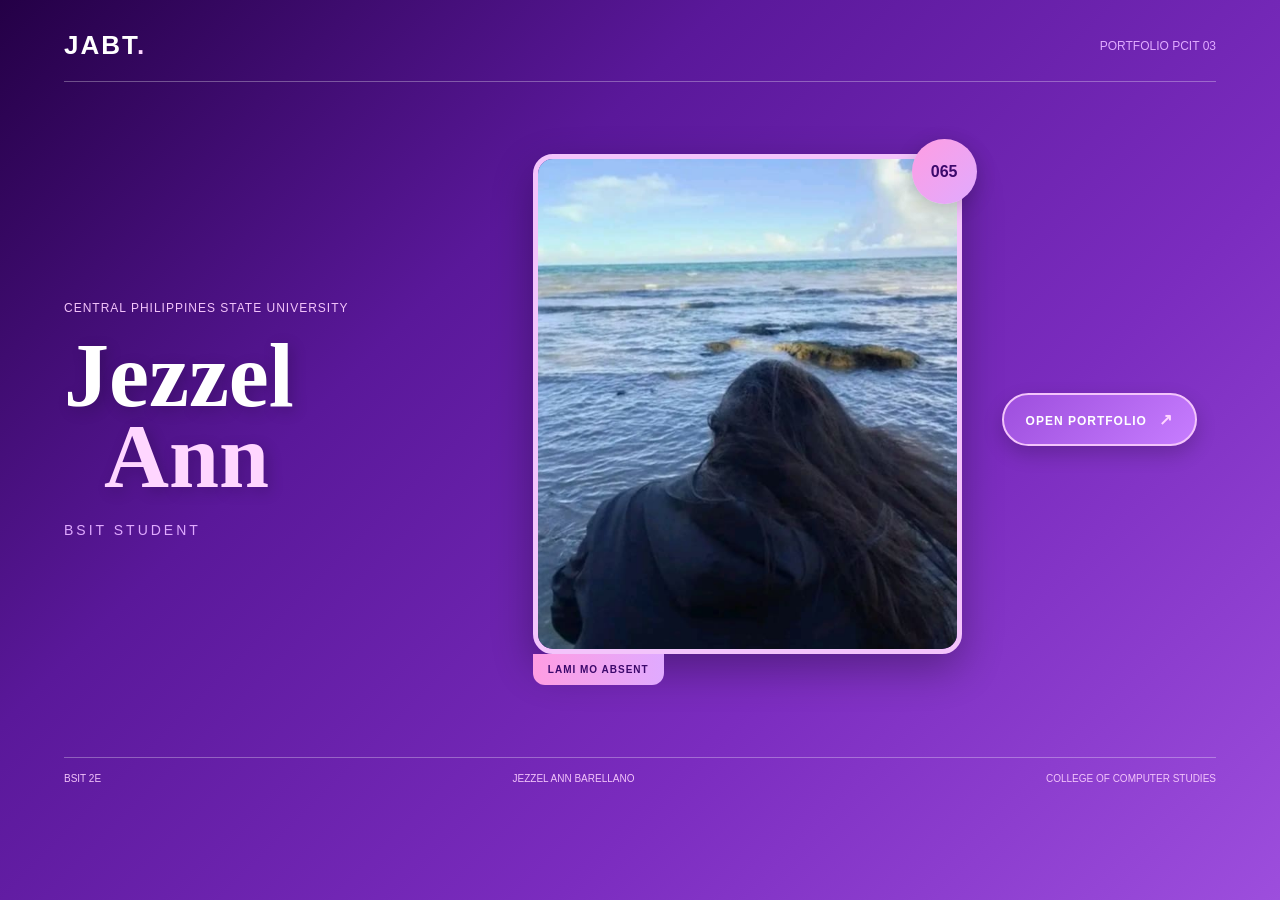
==== index.html @ ec49f02d "Initial commit" ====
<!DOCTYPE html>
<html lang="en">

<head>
    <meta charset="UTF-8">
    <meta name="viewport" content="width=device-width, initial-scale=1.0">

    <title>Jezzel Ann | Portfolio</title>

    <link rel="stylesheet" href="zel.css">
</head>

<body class="cover-page">

    <main class="cover">

        <!-- HEADER -->
        <header class="cover-header">

            <div class="cover-logo">
                JABT<span>.</span>
            </div>

            <div class="cover-issue">
                PORTFOLIO PCIT 03
            </div>

        </header>


        <!-- MAIN CONTENT -->
        <div class="cover-main">

            <!-- NAME -->
            <div class="cover-heading">

                <p class="cover-kicker">
                    CENTRAL PHILIPPINES STATE UNIVERSITY
                </p>

                <h1>
                    Jezzel
                    <span>Ann</span>
                </h1>

                <p class="cover-role">
                    BSIT STUDENT
                </p>

            </div>


            <!-- PHOTO -->
            <div class="cover-photo">

                <div class="photo-number">
                    065
                </div>

                <img src="6jk.jpg" alt="Jezzel Ann Barellano">

                <div class="photo-caption">
                    LAMI MO ABSENT
                </div>

            </div>


            <!-- BUTTON -->
            <div class="cover-story">

                <a href="home.html" class="open-button">
                    OPEN PORTFOLIO
                    <span>↗</span>
                </a>

            </div>

        </div>


        <!-- FOOTER -->
        <footer class="cover-footer">

            <span>BSIT 2E</span>

            <span>JEZZEL ANN BARELLANO</span>

            <span>COLLEGE OF COMPUTER STUDIES</span>

        </footer>

    </main>

</body>

</html>
---- zel.css ----
/* =====================================
   GENERAL
===================================== */

* {
    margin: 0;
    padding: 0;
    box-sizing: border-box;
}

body {
    font-family: Arial, sans-serif;
    color: #2d0a4e;

    background:
        linear-gradient(135deg, #f8f0ff, #ead7ff, #fcecff);

    min-height: 100vh;
}


/* =====================================
   FRONT COVER
===================================== */

.cover-page {
    min-height: 100vh;

    color: white;

    background:
        linear-gradient(
            135deg,
            #240046,
            #5a189a,
            #7b2cbf,
            #9d4edd
        );
}


.cover {
    min-height: 100vh;
    padding: 30px 5%;
}


/* =====================================
   COVER HEADER
===================================== */

.cover-header {
    display: flex;
    justify-content: space-between;
    align-items: center;

    padding-bottom: 20px;

    border-bottom: 1px solid rgba(255, 255, 255, 0.3);
}


.cover-logo {
    font-size: 26px;
    font-weight: bold;
    letter-spacing: 2px;
}


.cover-logo span {
    color: #ffd6ff;
}


.cover-issue {
    font-size: 12px;
    color: #e0aaff;
}


/* =====================================
   COVER CONTENT
===================================== */

.cover-main {
    display: grid;

    grid-template-columns: 1fr 1fr 0.5fr;

    gap: 40px;

    align-items: center;

    min-height: 75vh;
}


/* =====================================
   NAME
===================================== */

.cover-kicker {
    color: #f3c4fb;

    font-size: 12px;

    letter-spacing: 1px;

    margin-bottom: 20px;
}


.cover-heading h1 {
    font-family: Georgia, serif;

    font-size: 90px;

    line-height: 0.9;

    text-shadow:
        4px 4px 15px rgba(0, 0, 0, 0.2);
}


.cover-heading h1 span {
    display: block;

    color: #ffd6ff;

    margin-left: 40px;
}


.cover-role {
    margin-top: 25px;

    font-size: 14px;

    letter-spacing: 3px;

    color: #e0aaff;
}


/* =====================================
   PHOTO
===================================== */

.cover-photo {
    position: relative;

    border-radius: 20px;

    overflow: visible;
}


.cover-photo img {
    width: 100%;

    height: 500px;

    object-fit: cover;

    display: block;

    border-radius: 20px;

    border: 5px solid #f3c4fb;

    box-shadow:
        0 15px 40px rgba(0, 0, 0, 0.3);
}


.photo-number {
    position: absolute;

    top: -15px;

    right: -15px;

    width: 65px;

    height: 65px;

    background:
        linear-gradient(
            135deg,
            #ff9de2,
            #e0aaff
        );

    color: #3c096c;

    border-radius: 50%;

    display: flex;

    align-items: center;

    justify-content: center;

    font-weight: bold;

    z-index: 2;

    box-shadow:
        0 5px 20px rgba(0, 0, 0, 0.2);
}


.photo-caption {
    display: inline-block;

    background:
        linear-gradient(
            90deg,
            #ff9de2,
            #e0aaff
        );

    color: #3c096c;

    padding: 10px 15px;

    border-radius: 0 0 12px 12px;

    font-size: 10px;

    font-weight: bold;

    letter-spacing: 1px;
}


/* =====================================
   OPEN BUTTON
===================================== */

.open-button {
    display: inline-block;

    color: white;

    text-decoration: none;

    background:
        linear-gradient(
            135deg,
            #9d4edd,
            #c77dff
        );

    border: 2px solid #f3c4fb;

    border-radius: 30px;

    padding: 15px 22px;

    font-size: 12px;

    font-weight: bold;

    letter-spacing: 1px;

    box-shadow:
        0 8px 20px rgba(0, 0, 0, 0.2);

    transition: 0.3s;
}


.open-button span {
    color: #ffd6ff;

    margin-left: 8px;

    font-size: 16px;
}


.open-button:hover {
    transform: translateY(-5px) scale(1.05);

    background:
        linear-gradient(
            135deg,
            #ff9de2,
            #c77dff
        );

    color: #3c096c;
}


.open-button:hover span {
    color: #3c096c;
}


/* =====================================
   COVER FOOTER
===================================== */

.cover-footer {
    display: flex;

    justify-content: space-between;

    border-top:
        1px solid rgba(255, 255, 255, 0.3);

    padding-top: 15px;

    color: #f3c4fb;

    font-size: 10px;
}


/* =====================================
   HOME PAGE HEADER
===================================== */

.site-header {
    display: flex;

    justify-content: space-between;

    align-items: center;

    padding: 30px 8%;

    background:
        linear-gradient(
            135deg,
            #3c096c,
            #7b2cbf,
            #9d4edd
        );

    color: white;

    border-bottom:
        5px solid #ff9de2;
}


.header-left p {
    color: #f3c4fb;

    font-size: 11px;

    margin-bottom: 10px;

    letter-spacing: 2px;
}


.header-left h1 {
    font-family: Georgia, serif;

    font-size: 42px;
}


.header-left span {
    color: #e0aaff;

    display: block;

    margin-top: 8px;
}


/* =====================================
   BACK BUTTON
===================================== */

.back-button {
    color: #3c096c;

    background: #ffd6ff;

    text-decoration: none;

    padding: 13px 20px;

    border-radius: 25px;

    font-size: 12px;

    font-weight: bold;

    transition: 0.3s;
}


.back-button:hover {
    background: #ff9de2;

    color: #240046;

    transform: scale(1.05);
}


/* =====================================
   ABOUT
===================================== */

.about {
    max-width: 1100px;

    margin: auto;

    padding: 80px 8% 40px;
}


.section-title {
    color: #7b2cbf;

    font-size: 12px;

    font-weight: bold;

    letter-spacing: 2px;

    margin-bottom: 20px;
}


.about h2 {
    font-family: Georgia, serif;

    font-size: 60px;

    margin-bottom: 25px;

    color: #5a189a;
}


.about-text {
    max-width: 650px;

    color: #5a3b72;

    font-size: 17px;

    line-height: 1.7;
}


/* =====================================
   CARDS
===================================== */

.cards {
    max-width: 1100px;

    margin: auto;

    padding: 20px 8% 80px;

    display: grid;

    grid-template-columns: 1fr 1fr;

    gap: 25px;
}


.card {
    background:
        linear-gradient(
            135deg,
            #ffffff,
            #f9edff
        );

    border: 2px solid #e0aaff;

    padding: 30px;

    min-height: 250px;

    border-radius: 20px;

    box-shadow:
        0 10px 30px rgba(90, 24, 154, 0.12);

    transition: 0.3s;
}


.card:hover {
    transform:
        translateY(-8px);

    box-shadow:
        0 18px 40px rgba(90, 24, 154, 0.25);

    border-color: #9d4edd;
}


.card > span {
    color: #9d4edd;

    font-size: 12px;

    font-weight: bold;
}


.card h2 {
    font-family: Georgia, serif;

    font-size: 32px;

    margin: 20px 0;

    color: #5a189a;
}


.card p {
    color: #604b70;

    line-height: 1.7;

    margin-bottom: 12px;
}


/* =====================================
   HOBBIES
===================================== */

.card ul {
    list-style: none;
}


.card li {
    padding: 12px 0;

    border-bottom:
        1px solid #e0aaff;

    color: #604b70;
}


.card li::before {
    content: "💜 ";

}


/* =====================================
   GALLERY
===================================== */

.gallery-card {
    grid-column: span 2;
}


.gallery {
    margin-top: 20px;
}


.gallery img {
    width: 100%;

    height: 450px;

    object-fit: cover;

    display: block;

    border-radius: 15px;

    border: 4px solid #c77dff;

    box-shadow:
        0 10px 30px rgba(90, 24, 154, 0.2);
}


/* =====================================
   CONTACT
===================================== */

.contact-card {
    grid-column: span 2;
}


.contact-card strong {
    color: #7b2cbf;
}


/* =====================================
   FOOTER
===================================== */

body:not(.cover-page) footer {
    background:
        linear-gradient(
            135deg,
            #240046,
            #5a189a,
            #7b2cbf
        );

    color: #f3c4fb;

    padding: 25px 8%;

    display: flex;

    justify-content: space-between;

    font-size: 12px;
}


/* =====================================
   TABLET
===================================== */

@media screen and (max-width: 900px) {

    .cover-main {
        grid-template-columns: 1fr 1fr;
    }

    .cover-heading {
        grid-column: span 2;
    }

    .cards {
        grid-template-columns: 1fr;
    }

    .gallery-card {
        grid-column: span 1;
    }

    .contact-card {
        grid-column: span 1;
    }

}


/* =====================================
   PHONE
===================================== */

@media screen and (max-width: 600px) {

    .cover {
        padding: 20px;
    }

    .cover-main {
        display: block;

        padding-top: 50px;
    }

    .cover-heading h1 {
        font-size: 65px;
    }

    .cover-photo {
        width: 90%;

        margin: 50px auto;
    }

    .cover-photo img {
        height: 400px;
    }

    .cover-footer {
        display: block;
    }

    .cover-footer span {
        display: block;

        margin-bottom: 8px;
    }


    /* HOME */

    .site-header {
        display: block;

        padding: 25px 5%;
    }

    .header-left h1 {
        font-size: 32px;
    }

    .back-button {
        display: inline-block;

        margin-top: 20px;
    }

    .about {
        padding: 60px 5% 30px;
    }

    .about h2 {
        font-size: 42px;
    }

    .cards {
        display: block;

        padding: 20px 5% 60px;
    }

    .card {
        margin-bottom: 20px;
    }

    .gallery-card,
    .contact-card {
        width: 100%;
    }

    .gallery img {
        height: 350px;
    }

    body:not(.cover-page) footer {
        display: block;
    }

    body:not(.cover-page) footer p {
        margin-bottom: 10px;
    }

}
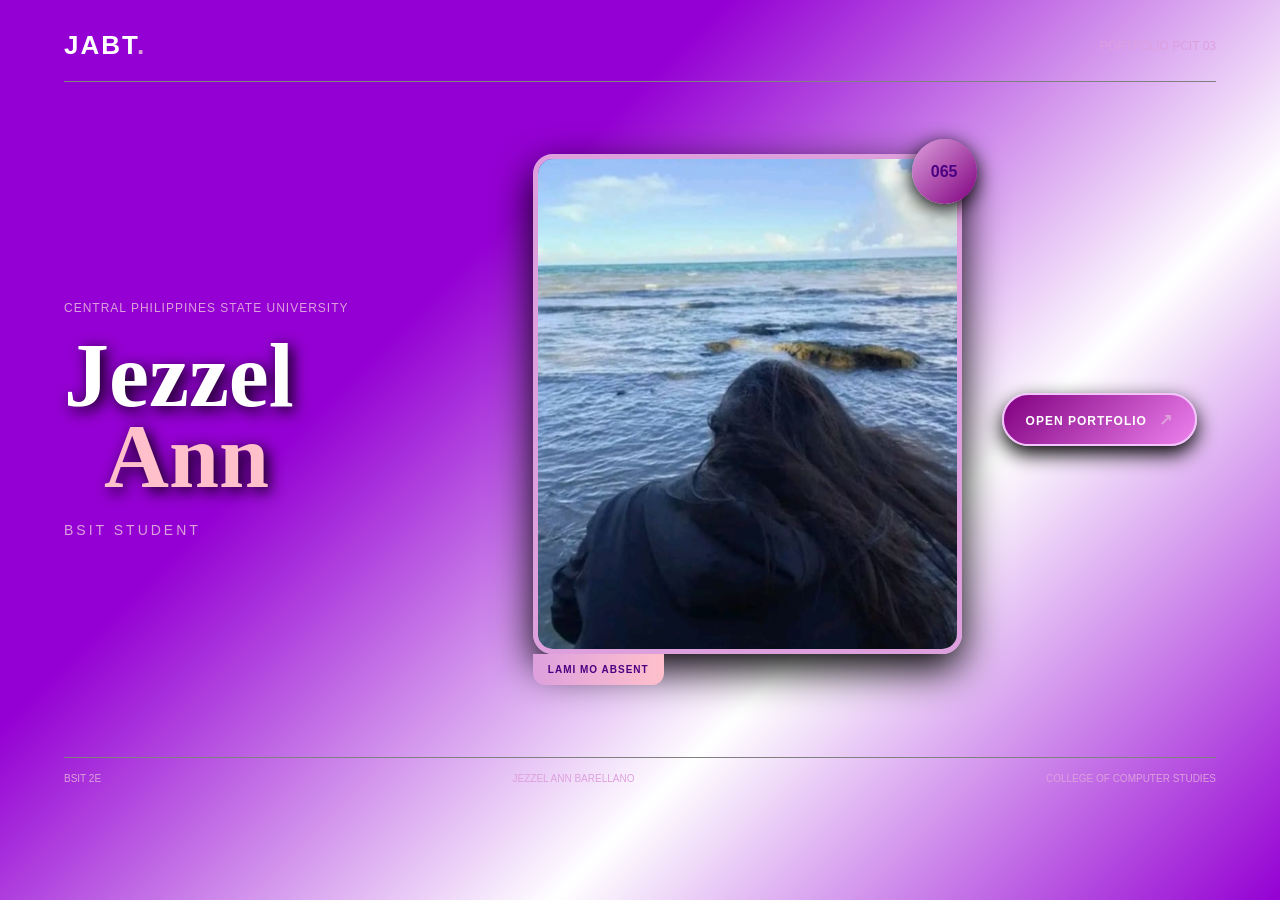
==== commit d8e2675e: "modified:   home.html 	modified:   index.html 	modified:   zel.css" ====
--- a/index.html
+++ b/index.html
@@ -14,7 +14,7 @@
 
     <main class="cover">
 
-        <!-- HEADER -->
+        
         <header class="cover-header">
 
             <div class="cover-logo">
@@ -27,11 +27,9 @@
 
         </header>
 
-
-        <!-- MAIN CONTENT -->
         <div class="cover-main">
 
-            <!-- NAME -->
+    
             <div class="cover-heading">
 
                 <p class="cover-kicker">
@@ -50,7 +48,6 @@
             </div>
 
 
-            <!-- PHOTO -->
             <div class="cover-photo">
 
                 <div class="photo-number">
@@ -66,7 +63,6 @@
             </div>
 
 
-            <!-- BUTTON -->
             <div class="cover-story">
 
                 <a href="home.html" class="open-button">
@@ -78,8 +74,6 @@
 
         </div>
 
-
-        <!-- FOOTER -->
         <footer class="cover-footer">
 
             <span>BSIT 2E</span>
--- a/zel.css
+++ b/zel.css
@@ -1,7 +1,3 @@
-/* =====================================
-   GENERAL
-===================================== */
-
 * {
     margin: 0;
     padding: 0;
@@ -10,18 +6,13 @@
 
 body {
     font-family: Arial, sans-serif;
-    color: #2d0a4e;
-
-    background:
-        linear-gradient(135deg, #f8f0ff, #ead7ff, #fcecff);
+    color:darkviolet;
+
+    background:
+        linear-gradient(135deg,white,white,white);
 
     min-height: 100vh;
 }
-
-
-/* =====================================
-   FRONT COVER
-===================================== */
 
 .cover-page {
     min-height: 100vh;
@@ -31,10 +22,10 @@
     background:
         linear-gradient(
             135deg,
-            #240046,
-            #5a189a,
-            #7b2cbf,
-            #9d4edd
+            darkviolet,
+            darkviolet,
+            white,
+            darkviolet
         );
 }
 
@@ -43,11 +34,6 @@
     min-height: 100vh;
     padding: 30px 5%;
 }
-
-
-/* =====================================
-   COVER HEADER
-===================================== */
 
 .cover-header {
     display: flex;
@@ -56,7 +42,7 @@
 
     padding-bottom: 20px;
 
-    border-bottom: 1px solid rgba(255, 255, 255, 0.3);
+    border-bottom: 1px solid grey;
 }
 
 
@@ -68,19 +54,14 @@
 
 
 .cover-logo span {
-    color: #ffd6ff;
+    color: plum;
 }
 
 
 .cover-issue {
     font-size: 12px;
-    color: #e0aaff;
-}
-
-
-/* =====================================
-   COVER CONTENT
-===================================== */
+    color: plum;
+}
 
 .cover-main {
     display: grid;
@@ -94,13 +75,8 @@
     min-height: 75vh;
 }
 
-
-/* =====================================
-   NAME
-===================================== */
-
 .cover-kicker {
-    color: #f3c4fb;
+    color: plum;
 
     font-size: 12px;
 
@@ -118,14 +94,14 @@
     line-height: 0.9;
 
     text-shadow:
-        4px 4px 15px rgba(0, 0, 0, 0.2);
+        4px 4px 15px black;
 }
 
 
 .cover-heading h1 span {
     display: block;
 
-    color: #ffd6ff;
+    color: pink;
 
     margin-left: 40px;
 }
@@ -138,13 +114,9 @@
 
     letter-spacing: 3px;
 
-    color: #e0aaff;
-}
-
-
-/* =====================================
-   PHOTO
-===================================== */
+    color: plum;
+}
+
 
 .cover-photo {
     position: relative;
@@ -166,10 +138,10 @@
 
     border-radius: 20px;
 
-    border: 5px solid #f3c4fb;
+    border: 5px solid plum;
 
     box-shadow:
-        0 15px 40px rgba(0, 0, 0, 0.3);
+        0 15px 40px black;
 }
 
 
@@ -187,11 +159,11 @@
     background:
         linear-gradient(
             135deg,
-            #ff9de2,
-            #e0aaff
-        );
-
-    color: #3c096c;
+            plum,
+            purple
+        );
+
+    color: indigo;
 
     border-radius: 50%;
 
@@ -206,7 +178,7 @@
     z-index: 2;
 
     box-shadow:
-        0 5px 20px rgba(0, 0, 0, 0.2);
+        0 5px 20px black
 }
 
 
@@ -216,11 +188,11 @@
     background:
         linear-gradient(
             90deg,
-            #ff9de2,
-            #e0aaff
-        );
-
-    color: #3c096c;
+            plum,
+            pink
+        );
+
+    color: indigo;
 
     padding: 10px 15px;
 
@@ -232,11 +204,6 @@
 
     letter-spacing: 1px;
 }
-
-
-/* =====================================
-   OPEN BUTTON
-===================================== */
 
 .open-button {
     display: inline-block;
@@ -248,8 +215,8 @@
     background:
         linear-gradient(
             135deg,
-            #9d4edd,
-            #c77dff
+            purple,
+            violet
         );
 
     border: 2px solid #f3c4fb;
@@ -261,18 +228,17 @@
     font-size: 12px;
 
     font-weight: bold;
-
     letter-spacing: 1px;
 
     box-shadow:
-        0 8px 20px rgba(0, 0, 0, 0.2);
+        0 8px 20px black;
 
     transition: 0.3s;
 }
 
 
 .open-button span {
-    color: #ffd6ff;
+    color: plum;
 
     margin-left: 8px;
 
@@ -286,22 +252,17 @@
     background:
         linear-gradient(
             135deg,
-            #ff9de2,
-            #c77dff
-        );
-
-    color: #3c096c;
+            plum,
+            violet
+        );
+
+    color: indigo;
 }
 
 
 .open-button:hover span {
-    color: #3c096c;
-}
-
-
-/* =====================================
-   COVER FOOTER
-===================================== */
+    color: indigo;
+}
 
 .cover-footer {
     display: flex;
@@ -309,19 +270,14 @@
     justify-content: space-between;
 
     border-top:
-        1px solid rgba(255, 255, 255, 0.3);
+        1px solid gray;
 
     padding-top: 15px;
 
-    color: #f3c4fb;
+    color: plum;
 
     font-size: 10px;
 }
-
-
-/* =====================================
-   HOME PAGE HEADER
-===================================== */
 
 .site-header {
     display: flex;
@@ -335,20 +291,20 @@
     background:
         linear-gradient(
             135deg,
-            #3c096c,
-            #7b2cbf,
-            #9d4edd
+            indigo,
+            purple,
+            violet
         );
 
     color: white;
 
     border-bottom:
-        5px solid #ff9de2;
+        5px solid plum;
 }
 
 
 .header-left p {
-    color: #f3c4fb;
+    color: pink;
 
     font-size: 11px;
 
@@ -366,22 +322,17 @@
 
 
 .header-left span {
-    color: #e0aaff;
+    color: plum;
 
     display: block;
 
     margin-top: 8px;
 }
 
-
-/* =====================================
-   BACK BUTTON
-===================================== */
-
 .back-button {
-    color: #3c096c;
-
-    background: #ffd6ff;
+    color: indigo;
+
+    background: white;
 
     text-decoration: none;
 
@@ -398,17 +349,12 @@
 
 
 .back-button:hover {
-    background: #ff9de2;
-
-    color: #240046;
+    background: plum;
+
+    color: indigo;
 
     transform: scale(1.05);
 }
-
-
-/* =====================================
-   ABOUT
-===================================== */
 
 .about {
     max-width: 1100px;
@@ -420,7 +366,7 @@
 
 
 .section-title {
-    color: #7b2cbf;
+    color: purple;
 
     font-size: 12px;
 
@@ -439,24 +385,19 @@
 
     margin-bottom: 25px;
 
-    color: #5a189a;
+    color: indigo;
 }
 
 
 .about-text {
     max-width: 650px;
 
-    color: #5a3b72;
+    color: purple;
 
     font-size: 17px;
 
     line-height: 1.7;
 }
-
-
-/* =====================================
-   CARDS
-===================================== */
 
 .cards {
     max-width: 1100px;
@@ -477,11 +418,11 @@
     background:
         linear-gradient(
             135deg,
-            #ffffff,
-            #f9edff
-        );
-
-    border: 2px solid #e0aaff;
+            white,
+            white
+        );
+
+    border: 2px solid violet;
 
     padding: 30px;
 
@@ -490,7 +431,7 @@
     border-radius: 20px;
 
     box-shadow:
-        0 10px 30px rgba(90, 24, 154, 0.12);
+        0 10px 30px black;
 
     transition: 0.3s;
 }
@@ -501,14 +442,14 @@
         translateY(-8px);
 
     box-shadow:
-        0 18px 40px rgba(90, 24, 154, 0.25);
-
-    border-color: #9d4edd;
+        0 18px 40px darkviolet;
+
+    border-color:purple;
 }
 
 
 .card > span {
-    color: #9d4edd;
+    color: purple;
 
     font-size: 12px;
 
@@ -523,22 +464,17 @@
 
     margin: 20px 0;
 
-    color: #5a189a;
+    color: darkviolet;
 }
 
 
 .card p {
-    color: #604b70;
+    color: violet;
 
     line-height: 1.7;
 
     margin-bottom: 12px;
 }
-
-
-/* =====================================
-   HOBBIES
-===================================== */
 
 .card ul {
     list-style: none;
@@ -549,9 +485,9 @@
     padding: 12px 0;
 
     border-bottom:
-        1px solid #e0aaff;
-
-    color: #604b70;
+        1px solid plum;
+
+    color: indigo;
 }
 
 
@@ -560,11 +496,6 @@
 
 }
 
-
-/* =====================================
-   GALLERY
-===================================== */
-
 .gallery-card {
     grid-column: span 2;
 }
@@ -586,16 +517,11 @@
 
     border-radius: 15px;
 
-    border: 4px solid #c77dff;
+    border: 4px solid purple;
 
     box-shadow:
-        0 10px 30px rgba(90, 24, 154, 0.2);
-}
-
-
-/* =====================================
-   CONTACT
-===================================== */
+        0 10px 30px darkviolet;
+}
 
 .contact-card {
     grid-column: span 2;
@@ -607,20 +533,16 @@
 }
 
 
-/* =====================================
-   FOOTER
-===================================== */
-
 body:not(.cover-page) footer {
     background:
         linear-gradient(
             135deg,
-            #240046,
-            #5a189a,
-            #7b2cbf
-        );
-
-    color: #f3c4fb;
+            darkviolet,
+            darkviolet,
+             darkviolet
+        );
+
+    color:plum;
 
     padding: 25px 8%;
 
@@ -630,11 +552,6 @@
 
     font-size: 12px;
 }
-
-
-/* =====================================
-   TABLET
-===================================== */
 
 @media screen and (max-width: 900px) {
 
@@ -660,11 +577,6 @@
 
 }
 
-
-/* =====================================
-   PHONE
-===================================== */
-
 @media screen and (max-width: 600px) {
 
     .cover {
@@ -700,9 +612,6 @@
 
         margin-bottom: 8px;
     }
-
-
-    /* HOME */
 
     .site-header {
         display: block;
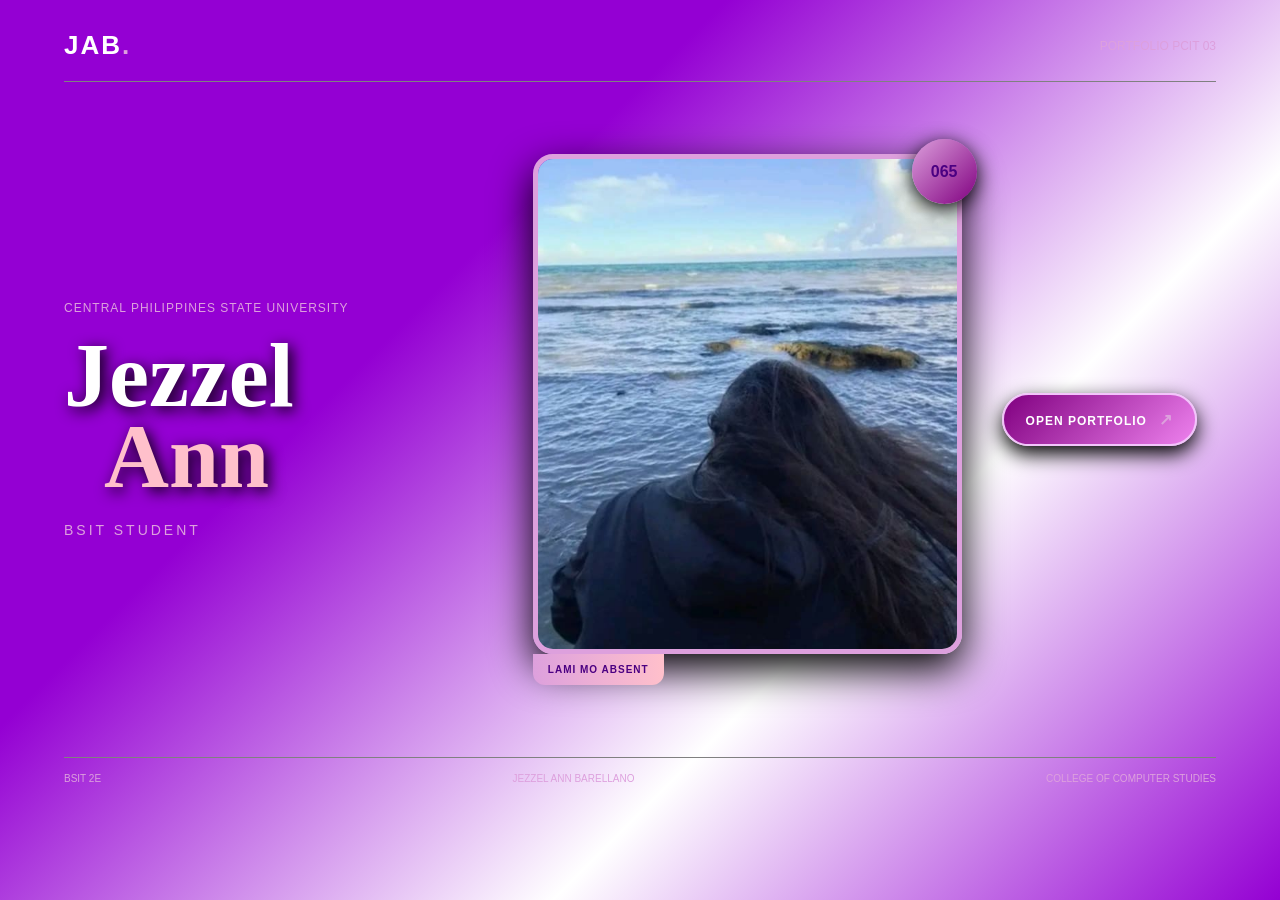
==== commit 41cc7e8a: "modified:   home.html 	modified:   index.html 	deleted:    style.ccs" ====
--- a/index.html
+++ b/index.html
@@ -18,7 +18,7 @@
         <header class="cover-header">
 
             <div class="cover-logo">
-                JABT<span>.</span>
+                JAB<span>.</span>
             </div>
 
             <div class="cover-issue">
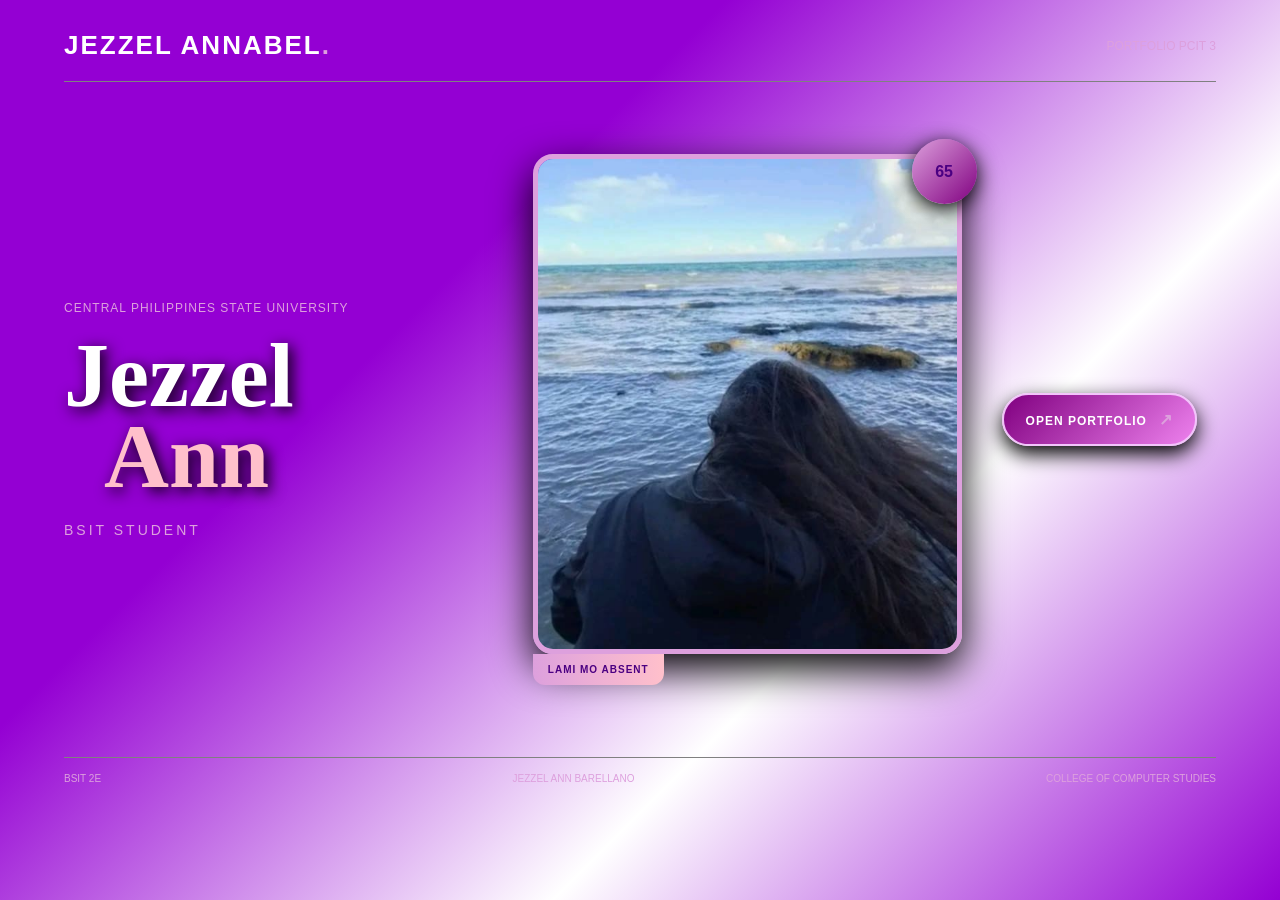
==== commit e2ccd936: "modified:   index.html" ====
--- a/index.html
+++ b/index.html
@@ -18,11 +18,11 @@
         <header class="cover-header">
 
             <div class="cover-logo">
-                JAB<span>.</span>
+                JEZZEL ANNABEL<span>.</span>
             </div>
 
             <div class="cover-issue">
-                PORTFOLIO PCIT 03
+                PORTFOLIO PCIT 3
             </div>
 
         </header>
@@ -51,7 +51,7 @@
             <div class="cover-photo">
 
                 <div class="photo-number">
-                    065
+                    65
                 </div>
 
                 <img src="6jk.jpg" alt="Jezzel Ann Barellano">
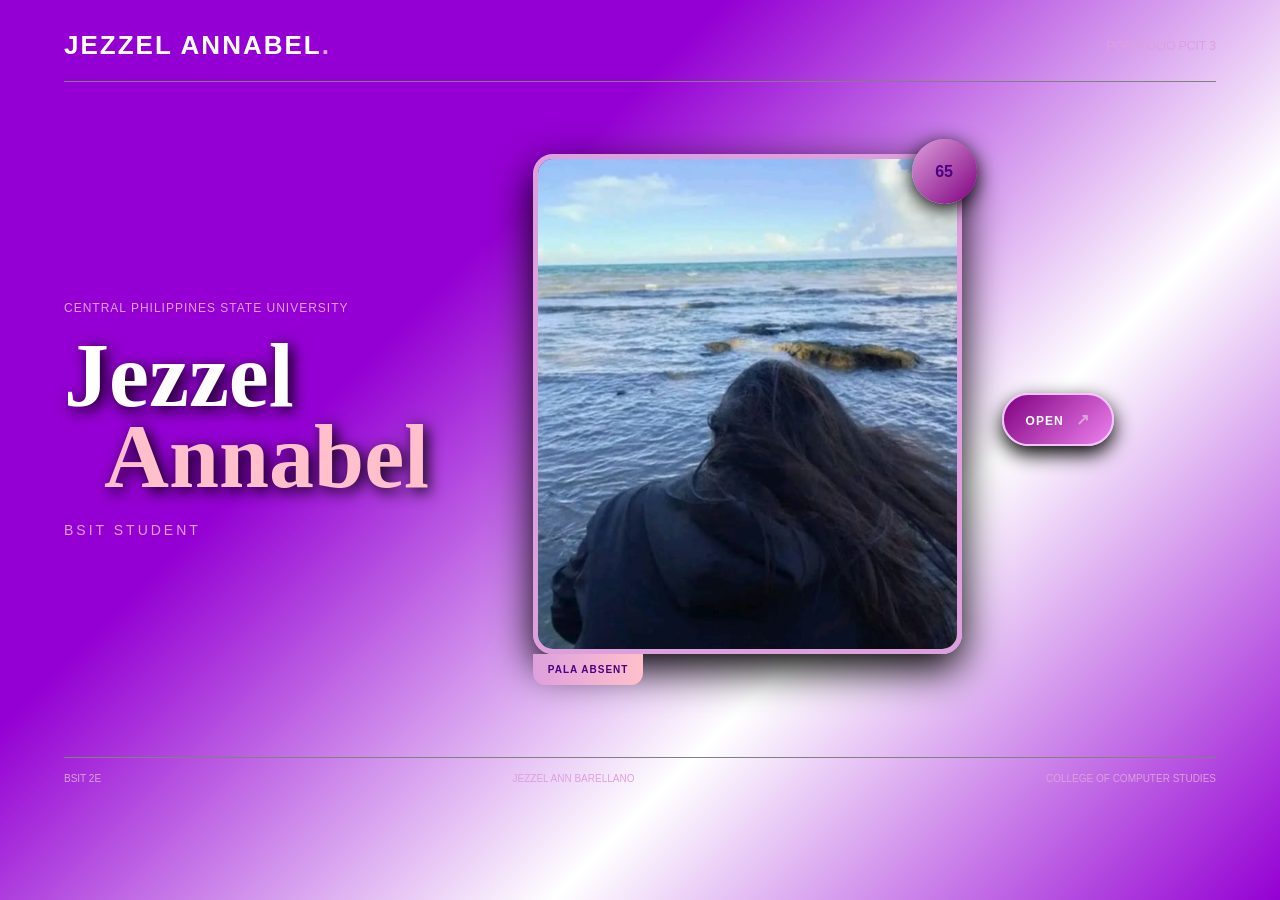
==== commit 455b930b: "modified:   index.html" ====
--- a/index.html
+++ b/index.html
@@ -5,7 +5,7 @@
     <meta charset="UTF-8">
     <meta name="viewport" content="width=device-width, initial-scale=1.0">
 
-    <title>Jezzel Ann | Portfolio</title>
+    <title>Jezzel Annabel</title>
 
     <link rel="stylesheet" href="zel.css">
 </head>
@@ -38,7 +38,7 @@
 
                 <h1>
                     Jezzel
-                    <span>Ann</span>
+                    <span>Annabel</span>
                 </h1>
 
                 <p class="cover-role">
@@ -57,7 +57,7 @@
                 <img src="6jk.jpg" alt="Jezzel Ann Barellano">
 
                 <div class="photo-caption">
-                    LAMI MO ABSENT
+                    PALA ABSENT
                 </div>
 
             </div>
@@ -66,7 +66,7 @@
             <div class="cover-story">
 
                 <a href="home.html" class="open-button">
-                    OPEN PORTFOLIO
+                    OPEN
                     <span>↗</span>
                 </a>
 
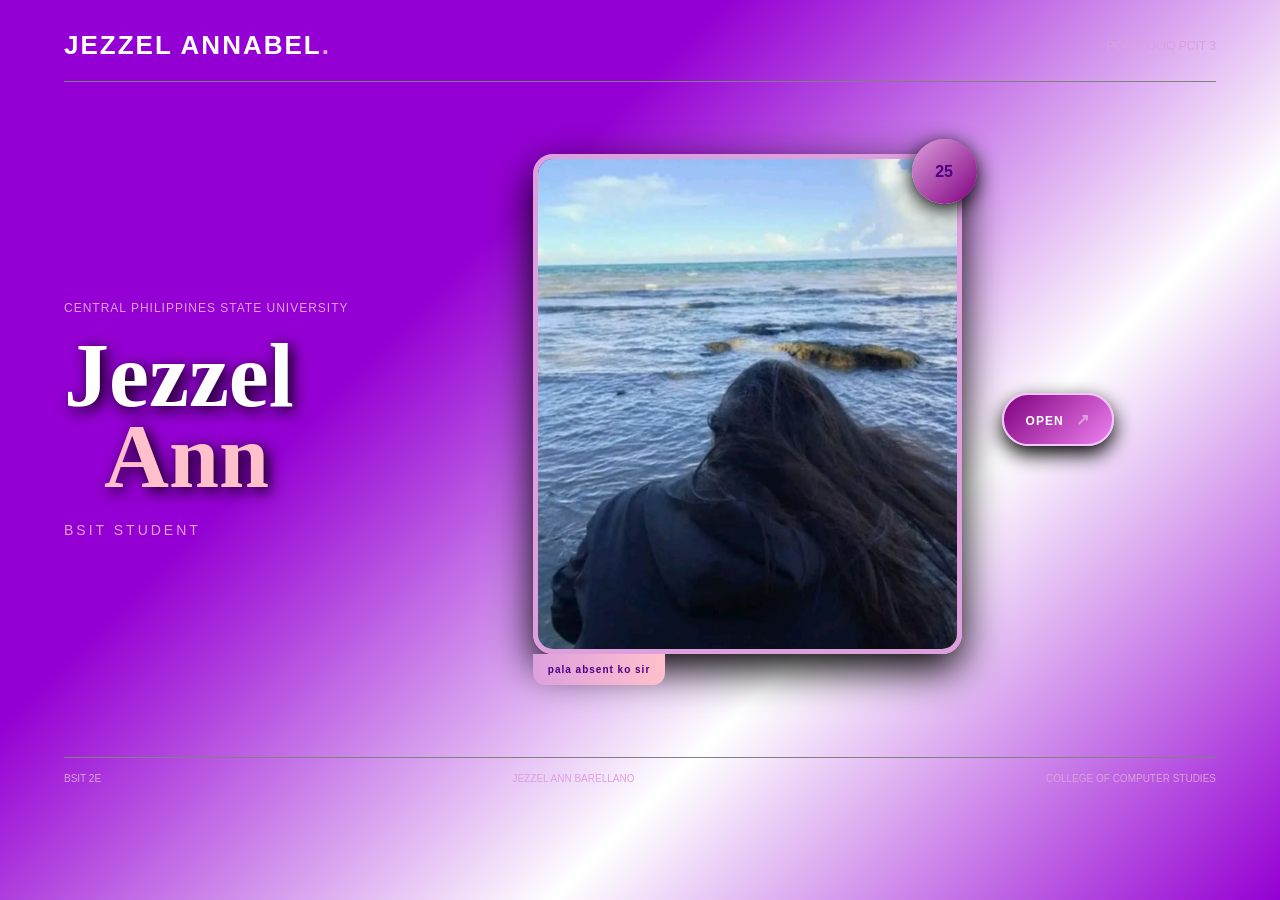
==== commit 0d6396e8: "modified:   home.html modified:   index.html" ====
--- a/index.html
+++ b/index.html
@@ -38,7 +38,7 @@
 
                 <h1>
                     Jezzel
-                    <span>Annabel</span>
+                    <span>Ann</span>
                 </h1>
 
                 <p class="cover-role">
@@ -51,13 +51,13 @@
             <div class="cover-photo">
 
                 <div class="photo-number">
-                    65
+                    25
                 </div>
 
                 <img src="6jk.jpg" alt="Jezzel Ann Barellano">
 
                 <div class="photo-caption">
-                    PALA ABSENT
+                    pala absent ko sir
                 </div>
 
             </div>
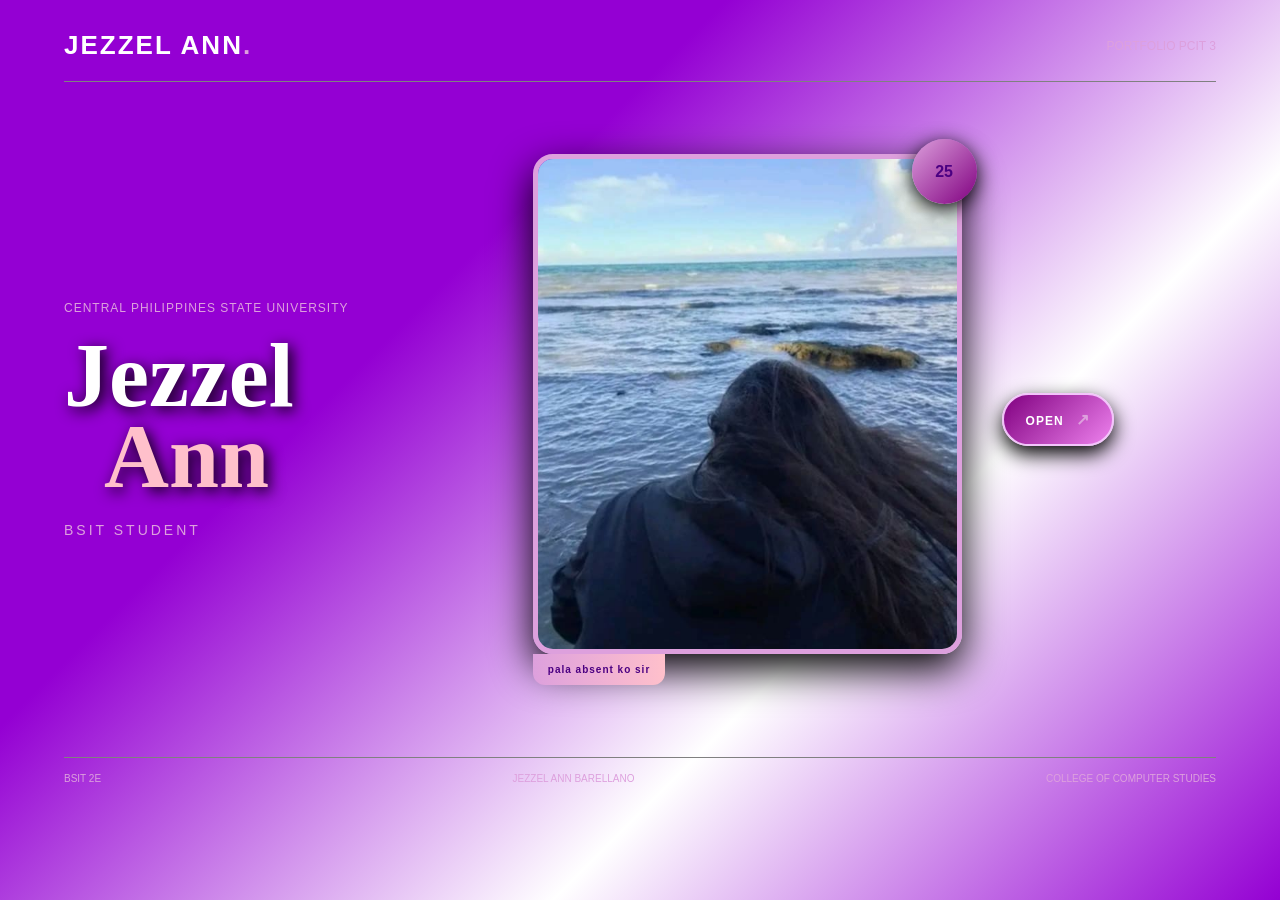
==== commit 9a0be88a: "modified:   index.html" ====
--- a/index.html
+++ b/index.html
@@ -5,7 +5,7 @@
     <meta charset="UTF-8">
     <meta name="viewport" content="width=device-width, initial-scale=1.0">
 
-    <title>Jezzel Annabel</title>
+    <title>Jezzel Ann</title>
 
     <link rel="stylesheet" href="zel.css">
 </head>
@@ -18,7 +18,7 @@
         <header class="cover-header">
 
             <div class="cover-logo">
-                JEZZEL ANNABEL<span>.</span>
+                JEZZEL ANN<span>.</span>
             </div>
 
             <div class="cover-issue">
